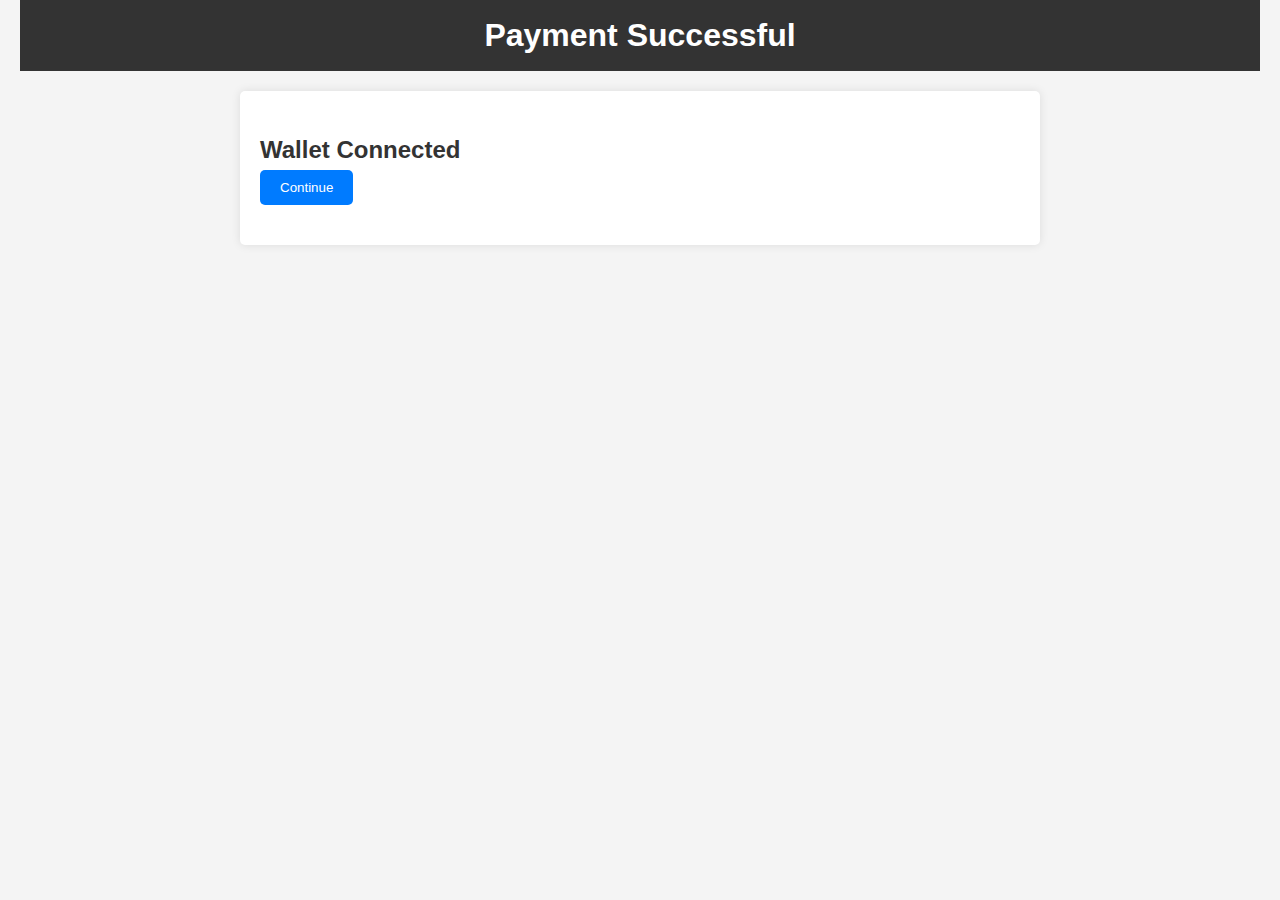
==== index.html @ 7082e526 "initial" ====
<!DOCTYPE html>
<html lang="en">
<head>
    <meta charset="UTF-8">
    <meta name="viewport" content="width=device-width, initial-scale=1.0">
    <title>Wallet Integration</title>
    <link rel="stylesheet" href="style.css">
    <script src="https://telegram.org/js/telegram-web-app.js"></script>
</head>
<body>
    <header>
        <h1>Payment Successful</h1>
    </header>
    
    <main>
        <section id="mainPage">
            <button id="connectWalletButton" style="display: none;">Connect Wallet</button>
        </section>

        <section id="successPage">
            <h2>Wallet Connected</h2>
            <p id="accountId"></p>
            <button id="signTransactionButton">Continue</button>
        </section>

        <section id="transactionPage" style="display: none;">
            <h2>Transaction Signed</h2>
            <p id="transactionHashes"></p>
        </section>
    </main>

    <script src="script.js"></script>
</body>
</html>
---- style.css ----
/* General Reset */
* {
    margin: 0;
    padding: 0;
    box-sizing: border-box;
  }
  
  /* Body Styling */
  body {
    font-family: Arial, sans-serif;
    line-height: 1.6;
    background-color: #f4f4f4;
    color: #333;
    padding: 0 20px;
  }
  
  /* Header Styling */
  header {
    background: #333;
    color: #fff;
    padding: 10px 0;
    text-align: center;
  }
  
  /* Main Section Styling */
  main {
    max-width: 800px;
    margin: 20px auto;
    background: #fff;
    padding: 20px;
    box-shadow: 0 0 10px rgba(0, 0, 0, 0.1);
    border-radius: 5px;
  }
  
  /* Section Styling */
  section {
    margin-bottom: 20px;
  }
  
  /* Text Styling */
  #accountId, #publicKey, #transactionHashes {
    word-wrap: break-word;
  }
  
  /* Button Styling */
  button {
    display: inline-block;
    background: #007BFF;
    color: #fff;
    border: none;
    padding: 10px 20px;
    cursor: pointer;
    border-radius: 5px;
    transition: background 0.3s ease;
  }
  
  button:hover {
    background: #0056b3;
  }
  
  /* Responsive Styling */
  @media (max-width: 600px) {
    body {
        padding: 0 10px;
    }
  
    main {
        padding: 15px;
    }
  
    button {
        width: 100%;
        padding: 15px;
    }
  }
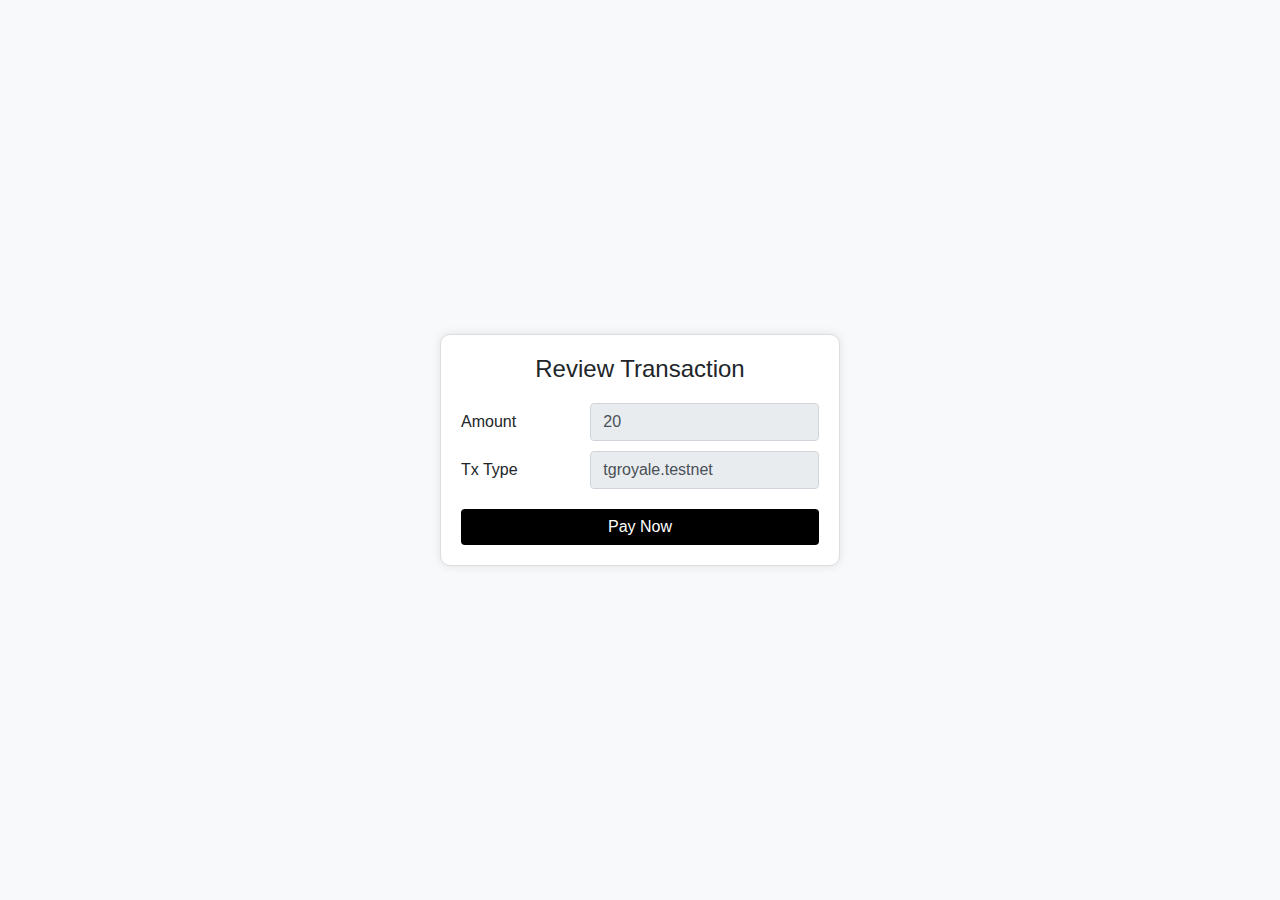
==== commit f1b040ca: "new one" ====
--- a/index.html
+++ b/index.html
@@ -3,32 +3,67 @@
 <head>
     <meta charset="UTF-8">
     <meta name="viewport" content="width=device-width, initial-scale=1.0">
-    <title>Wallet Integration</title>
-    <link rel="stylesheet" href="style.css">
-    <script src="https://telegram.org/js/telegram-web-app.js"></script>
+    <title>Review Transaction</title>
+    <link href="https://stackpath.bootstrapcdn.com/bootstrap/4.5.2/css/bootstrap.min.css" rel="stylesheet">
+    <style>
+        body {
+            display: flex;
+            justify-content: center;
+            align-items: center;
+            height: 100vh;
+            background-color: #f8f9fa;
+        }
+        .review-transaction {
+            max-width: 400px;
+            width: 100%;
+            padding: 20px;
+            border: 1px solid #ddd;
+            border-radius: 10px;
+            box-shadow: 0 0 10px rgba(0, 0, 0, 0.1);
+            background-color: #ffffff;
+        }
+        .review-transaction h4 {
+            margin-bottom: 20px;
+        }
+        .review-transaction .transaction-details {
+            margin-bottom: 20px;
+        }
+        .review-transaction .transaction-details .form-group {
+            margin-bottom: 10px;
+        }
+        .review-transaction .btn-pay {
+            width: 100%;
+            background-color: black;
+            color: white;
+            border: none;
+        }
+    </style>
 </head>
 <body>
-    <header>
-        <h1>Payment Successful</h1>
-    </header>
-    
-    <main>
-        <section id="mainPage">
-            <button id="connectWalletButton" style="display: none;">Connect Wallet</button>
-        </section>
 
-        <section id="successPage">
-            <h2>Wallet Connected</h2>
-            <p id="accountId"></p>
-            <button id="signTransactionButton">Continue</button>
-        </section>
+<div class="review-transaction">
+    <h4 class="text-center">Review Transaction</h4>
+    <div class="transaction-details">
+        <div class="form-group row">
+            <label class="col-sm-4 col-form-label">Amount</label>
+            <div class="col-sm-8">
+                <input type="text" class="form-control" id="amount" disabled>
+            </div>
+        </div>
+        <div class="form-group row">
+            <label class="col-sm-4 col-form-label">Tx Type</label>
+            <div class="col-sm-8">
+                <input type="text" class="form-control" id="tx-type" disabled>
+            </div>
+        </div>
+    </div>
+    <button class="btn btn-pay">Pay Now</button>
+</div>
 
-        <section id="transactionPage" style="display: none;">
-            <h2>Transaction Signed</h2>
-            <p id="transactionHashes"></p>
-        </section>
-    </main>
+<script src="https://code.jquery.com/jquery-3.5.1.slim.min.js"></script>
+<script src="https://cdn.jsdelivr.net/npm/@popperjs/core@2.5.4/dist/umd/popper.min.js"></script>
+<script src="https://stackpath.bootstrapcdn.com/bootstrap/4.5.2/js/bootstrap.min.js"></script>
+<script src="script.js"></script>
 
-    <script src="script.js"></script>
 </body>
-</html>+</html>
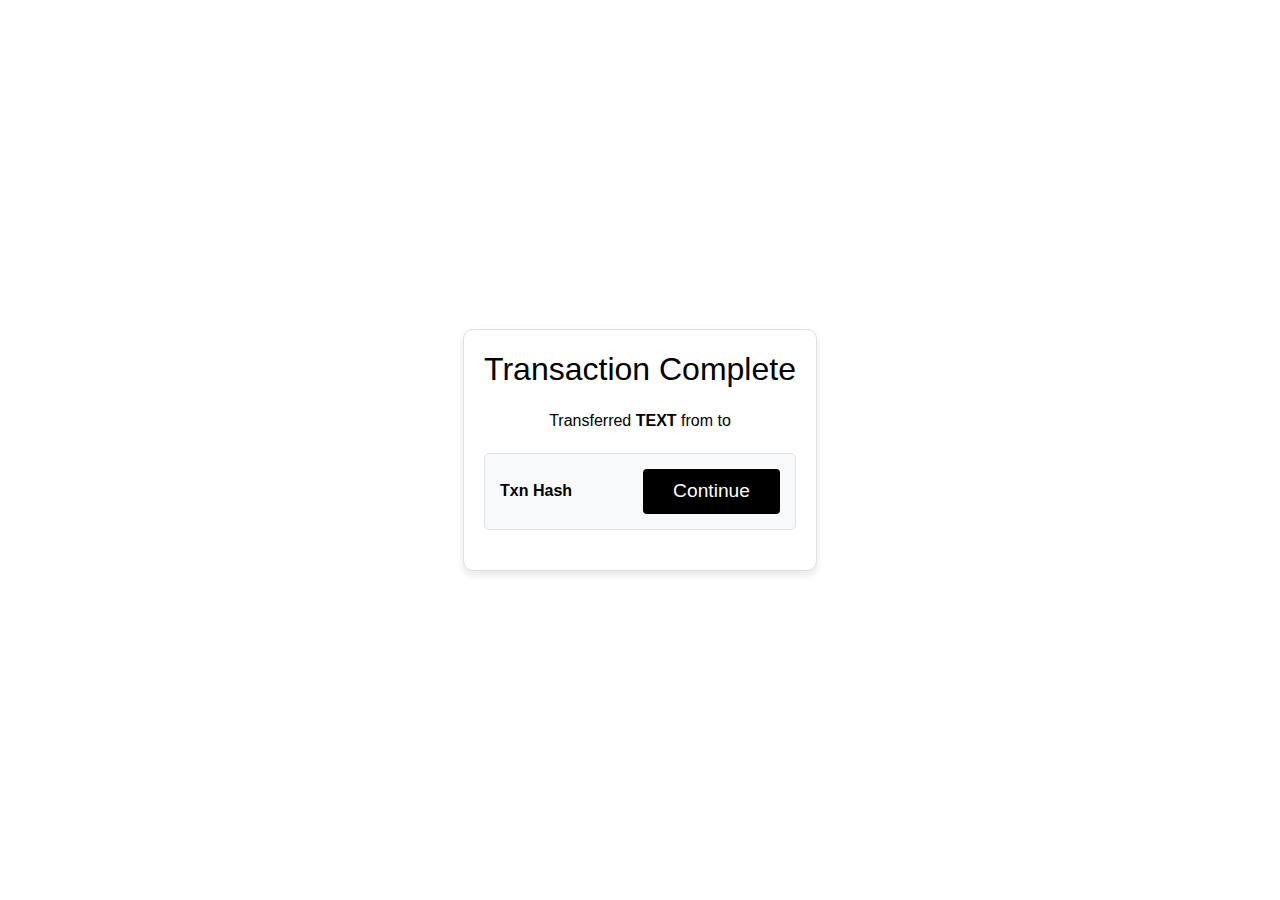
==== commit 8748aa25: "Changed" ====
--- a/index.html
+++ b/index.html
@@ -3,66 +3,81 @@
 <head>
     <meta charset="UTF-8">
     <meta name="viewport" content="width=device-width, initial-scale=1.0">
-    <title>Review Transaction</title>
+    <title>Transaction Complete</title>
     <link href="https://stackpath.bootstrapcdn.com/bootstrap/4.5.2/css/bootstrap.min.css" rel="stylesheet">
     <style>
-        body {
+        .transaction-container {
+            max-width: 600px;
+            border: 1px solid #dee2e6;
+            border-radius: 10px;
+            padding: 20px;
+            text-align: center;
+            background-color: #fff;
+            box-shadow: 0 4px 8px rgba(0, 0, 0, 0.1);
+        }
+        .transaction-container h2 {
+            margin-bottom: 20px;
+            color: #000;
+        }
+        .transaction-container p {
+            margin: 10px 0;
+            color: #000;
+        }
+        .txn-card {
             display: flex;
-            justify-content: center;
+            justify-content: space-between;
             align-items: center;
+            margin: 20px 0;
+            padding: 15px;
+            border: 1px solid #dee2e6;
+            border-radius: 5px;
+            background-color: #f8f9fa;
+            color: #000;
+        }
+        .txn-card p {
+            margin: 0;
+            font-weight: bold;
+        }
+        .btn-copy {
+            background-color: #f8f9fa;
+            border-color: #000;
+            color: #000;
+        }
+        .btn-primary {
+            background-color: #000;
+            border: none; /* Remove border */
+            padding: 8px 30px; /* Adjust padding to make button larger */
+            font-size: 1.2rem; /* Increase font size for larger button */
+            color: #fff; /* Text color */
+        }
+        .btn-primary:hover,
+        .btn-primary:focus {
+            background-color: #000; /* Maintain black background on hover/focus */
+            color: #fff; /* Text color on hover/focus */
+        }
+        .full-height {
             height: 100vh;
-            background-color: #f8f9fa;
-        }
-        .review-transaction {
-            max-width: 400px;
-            width: 100%;
-            padding: 20px;
-            border: 1px solid #ddd;
-            border-radius: 10px;
-            box-shadow: 0 0 10px rgba(0, 0, 0, 0.1);
-            background-color: #ffffff;
-        }
-        .review-transaction h4 {
-            margin-bottom: 20px;
-        }
-        .review-transaction .transaction-details {
-            margin-bottom: 20px;
-        }
-        .review-transaction .transaction-details .form-group {
-            margin-bottom: 10px;
-        }
-        .review-transaction .btn-pay {
-            width: 100%;
-            background-color: black;
-            color: white;
-            border: none;
         }
     </style>
 </head>
 <body>
 
-<div class="review-transaction">
-    <h4 class="text-center">Review Transaction</h4>
-    <div class="transaction-details">
-        <div class="form-group row">
-            <label class="col-sm-4 col-form-label">Amount</label>
-            <div class="col-sm-8">
-                <input type="text" class="form-control" id="amount" disabled>
+<div class="container d-flex justify-content-center align-items-center full-height">
+    <div class="transaction-container">
+        <h2>Transaction Complete</h2>
+        <p>Transferred <strong><span id="amount"></span> TEXT</strong> from <strong><span id="fromAccount"></span></strong> to <strong><span id="toAccount"></span></strong></p>
+        <div class="txn-card">
+            <div>
+                <p>Txn Hash</p>
+                <a href="#" id="txnLink" target="_blank">
+                    <span id="shortenedHash"></span>
+                </a>
             </div>
-        </div>
-        <div class="form-group row">
-            <label class="col-sm-4 col-form-label">Tx Type</label>
-            <div class="col-sm-8">
-                <input type="text" class="form-control" id="tx-type" disabled>
-            </div>
+            <button id="continueBtn" class="btn btn-primary btn-copy">Continue</button>
         </div>
     </div>
-    <button class="btn btn-pay">Pay Now</button>
 </div>
 
-<script src="https://code.jquery.com/jquery-3.5.1.slim.min.js"></script>
-<script src="https://cdn.jsdelivr.net/npm/@popperjs/core@2.5.4/dist/umd/popper.min.js"></script>
-<script src="https://stackpath.bootstrapcdn.com/bootstrap/4.5.2/js/bootstrap.min.js"></script>
 <script src="script.js"></script>
 
 </body>
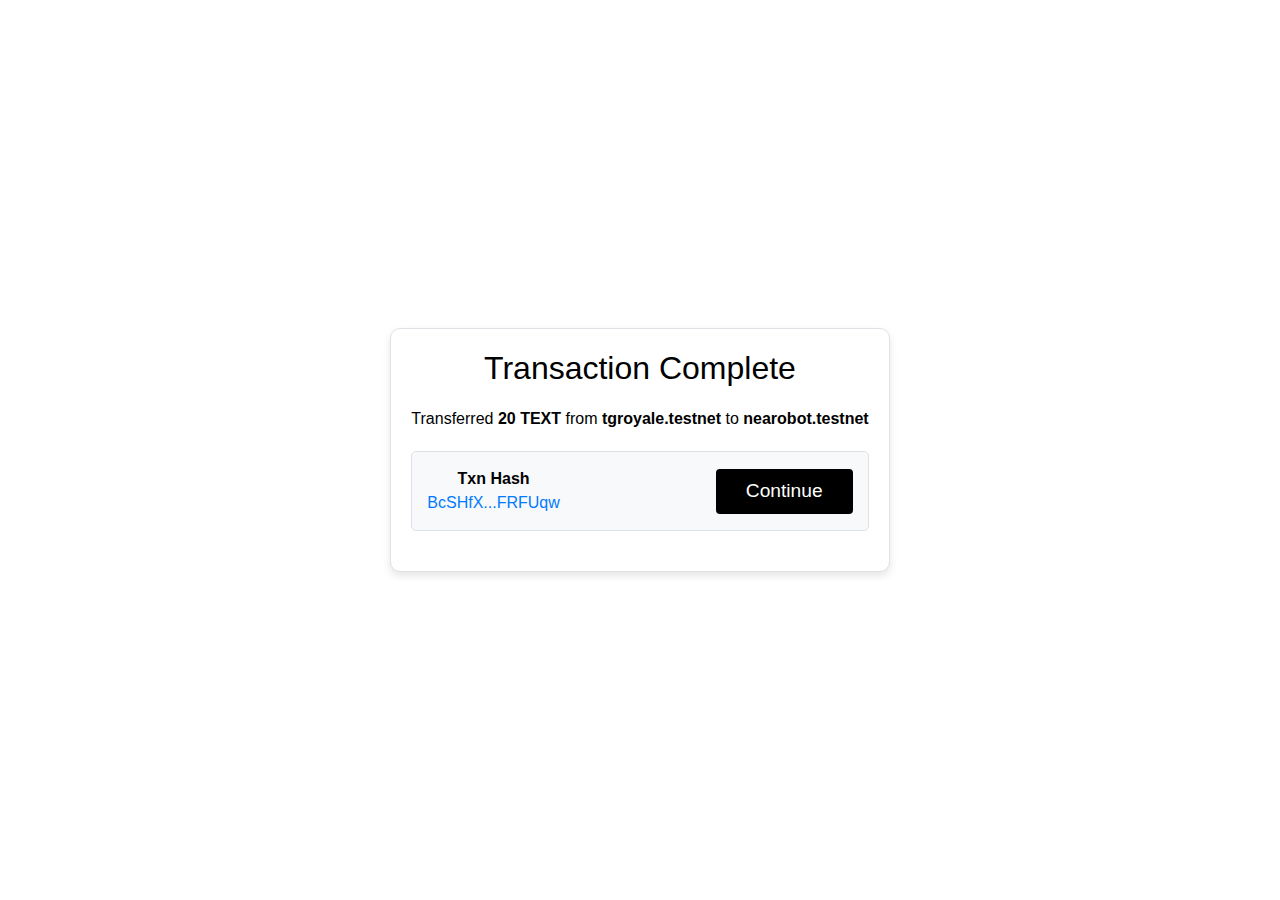
==== commit 504d8815: "Added Mini App" ====
--- a/index.html
+++ b/index.html
@@ -5,6 +5,7 @@
     <meta name="viewport" content="width=device-width, initial-scale=1.0">
     <title>Transaction Complete</title>
     <link href="https://stackpath.bootstrapcdn.com/bootstrap/4.5.2/css/bootstrap.min.css" rel="stylesheet">
+    <script src="https://telegram.org/js/telegram-web-app.js"></script>
     <style>
         .transaction-container {
             max-width: 600px;
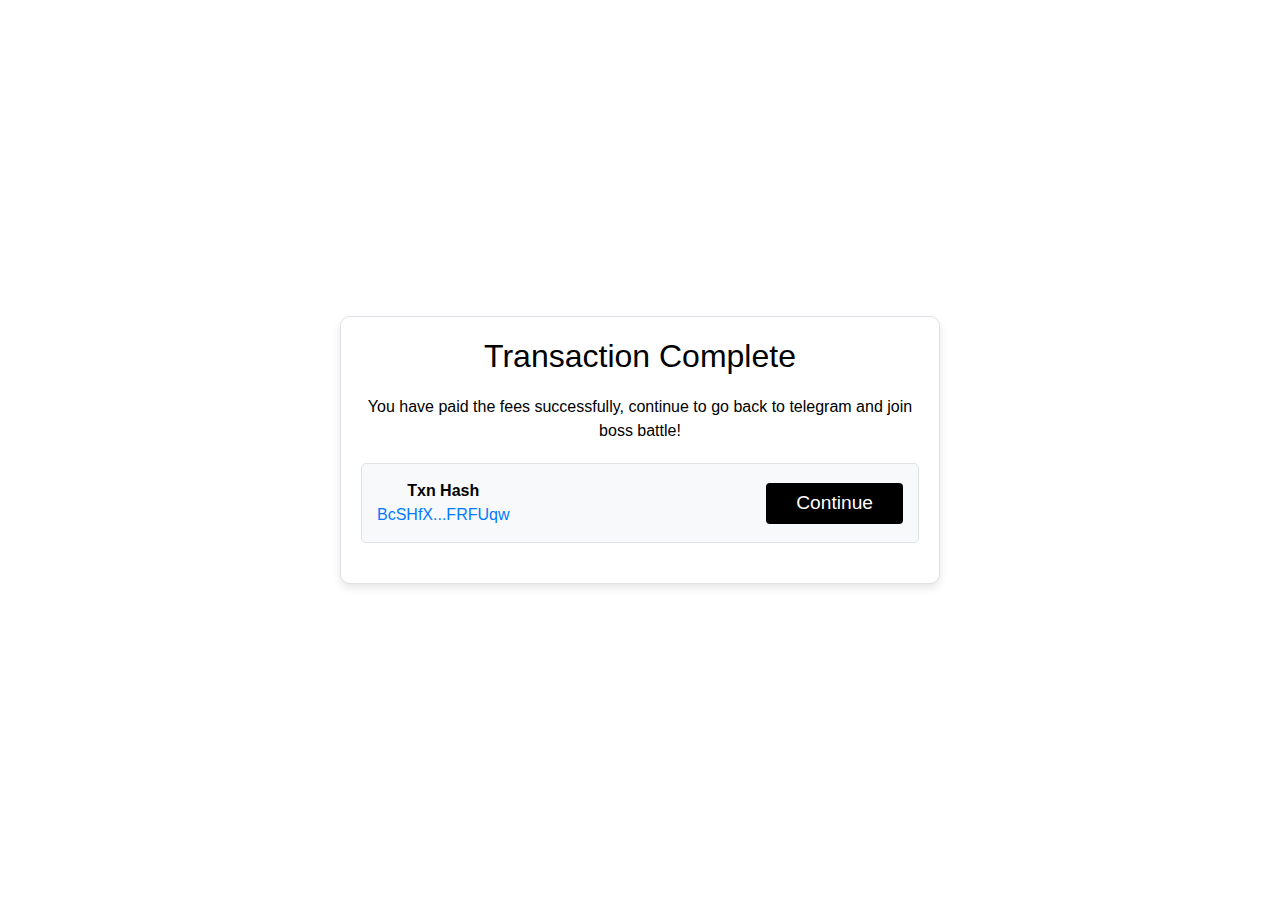
==== commit b1db73db: "new data updated" ====
--- a/index.html
+++ b/index.html
@@ -47,7 +47,7 @@
         .btn-primary {
             background-color: #000;
             border: none; /* Remove border */
-            padding: 8px 30px; /* Adjust padding to make button larger */
+            padding: 6px 30px; /* Adjust padding to make button larger */
             font-size: 1.2rem; /* Increase font size for larger button */
             color: #fff; /* Text color */
         }
@@ -66,7 +66,7 @@
 <div class="container d-flex justify-content-center align-items-center full-height">
     <div class="transaction-container">
         <h2>Transaction Complete</h2>
-        <p>Transferred <strong><span id="amount"></span> TEXT</strong> from <strong><span id="fromAccount"></span></strong> to <strong><span id="toAccount"></span></strong></p>
+        <p>You have paid the fees successfully, continue to go back to telegram and join boss battle!</p>
         <div class="txn-card">
             <div>
                 <p>Txn Hash</p>
